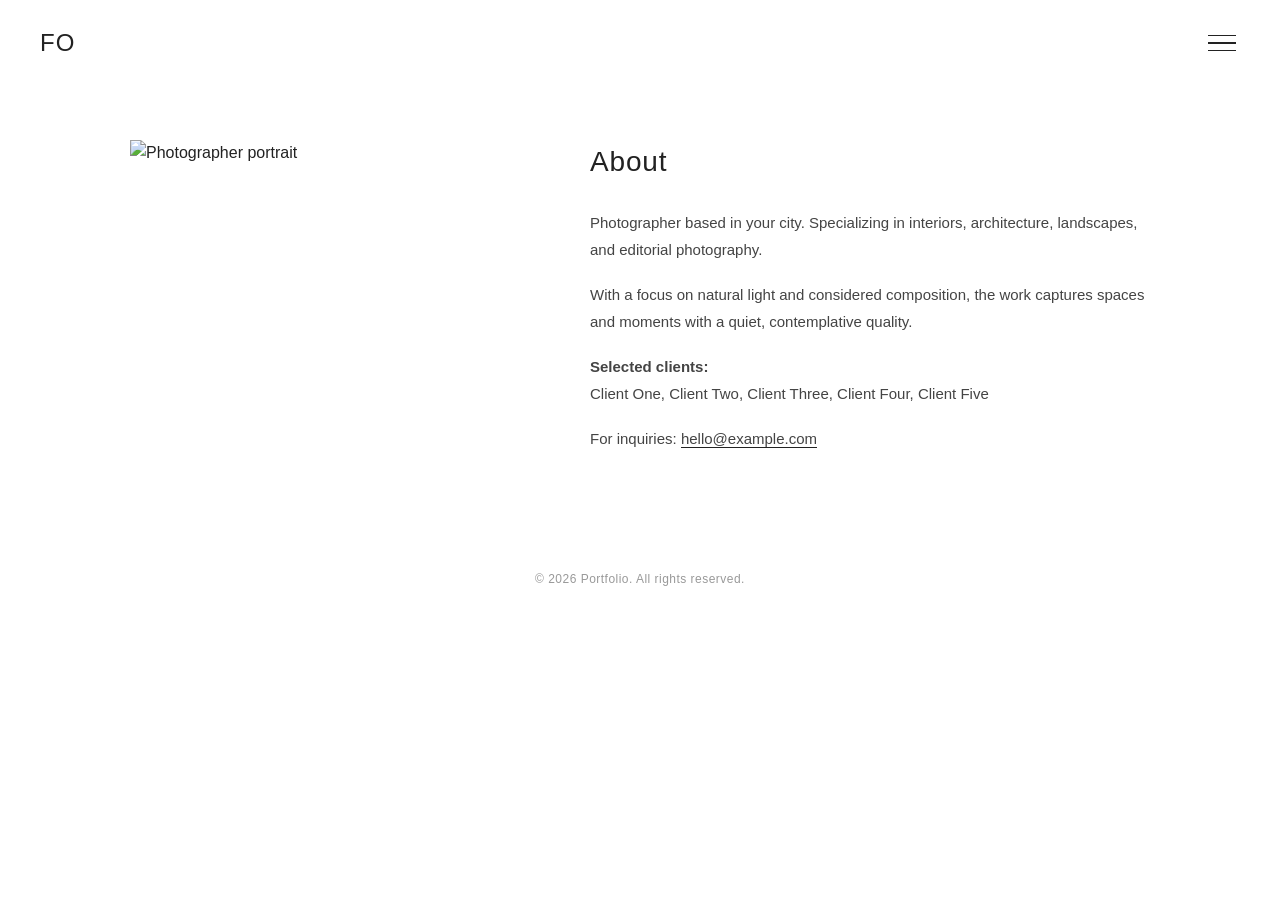
==== about.html @ d8cfe02d "Add minimal photography portfolio site inspired by felixodell.com Static site with clean white desig" ====
<!DOCTYPE html>
<html lang="en">
<head>
  <meta charset="UTF-8">
  <meta name="viewport" content="width=device-width, initial-scale=1.0">
  <title>About — Portfolio</title>
  <link rel="stylesheet" href="css/style.css">
</head>
<body>

  <header class="header">
    <a href="/" class="logo">FO</a>
    <button class="menu-toggle" aria-label="Open menu">
      <span></span>
      <span></span>
      <span></span>
    </button>
  </header>

  <nav class="nav-overlay">
    <button class="nav-close" aria-label="Close menu">&times;</button>
    <ul class="nav-links">
      <li><a href="/">Work</a></li>
      <li><a href="about.html">About</a></li>
      <li><a href="contact.html">Contact</a></li>
    </ul>
  </nav>

  <main class="about">
    <div class="about-content">
      <div class="about-image">
        <img src="https://picsum.photos/seed/aboutme/600/750" alt="Photographer portrait">
      </div>
      <div class="about-text">
        <h1>About</h1>
        <p>
          Photographer based in your city. Specializing in interiors, architecture,
          landscapes, and editorial photography.
        </p>
        <p>
          With a focus on natural light and considered composition, the work captures
          spaces and moments with a quiet, contemplative quality.
        </p>
        <p class="about-clients">
          <strong>Selected clients:</strong><br>
          Client One, Client Two, Client Three, Client Four, Client Five
        </p>
        <p class="about-contact">
          For inquiries: <a href="mailto:hello@example.com">hello@example.com</a>
        </p>
      </div>
    </div>
  </main>

  <footer class="footer">
    <p>&copy; 2026 Portfolio. All rights reserved.</p>
  </footer>

  <script src="js/main.js"></script>
</body>
</html>
---- css/style.css ----
/* ============================================
   Photography Portfolio — Minimal Style
   Inspired by felixodell.com
   ============================================ */

/* Reset & Base */
*, *::before, *::after {
  margin: 0;
  padding: 0;
  box-sizing: border-box;
}

html {
  font-size: 16px;
  -webkit-font-smoothing: antialiased;
  -moz-osx-font-smoothing: grayscale;
}

body {
  font-family: -apple-system, 'Helvetica Neue', Helvetica, Arial, sans-serif;
  color: #222;
  background: #fff;
  line-height: 1.6;
}

a {
  color: inherit;
  text-decoration: none;
}

img {
  display: block;
  width: 100%;
  height: auto;
}

/* ---- Header ---- */
.header {
  position: fixed;
  top: 0;
  left: 0;
  right: 0;
  display: flex;
  justify-content: space-between;
  align-items: center;
  padding: 24px 40px;
  z-index: 100;
  background: rgba(255, 255, 255, 0.95);
  backdrop-filter: blur(8px);
}

.logo {
  font-size: 24px;
  font-weight: 300;
  letter-spacing: 0.05em;
}

/* Hamburger */
.menu-toggle {
  background: none;
  border: none;
  cursor: pointer;
  display: flex;
  flex-direction: column;
  gap: 6px;
  padding: 4px;
}

.menu-toggle span {
  display: block;
  width: 28px;
  height: 1.5px;
  background: #222;
  transition: transform 0.3s, opacity 0.3s;
}

/* ---- Navigation Overlay ---- */
.nav-overlay {
  position: fixed;
  top: 0;
  left: 0;
  right: 0;
  bottom: 0;
  background: #fff;
  z-index: 200;
  display: flex;
  align-items: center;
  justify-content: center;
  opacity: 0;
  pointer-events: none;
  transition: opacity 0.3s ease;
}

.nav-overlay.is-open {
  opacity: 1;
  pointer-events: all;
}

.nav-close {
  position: absolute;
  top: 24px;
  right: 40px;
  background: none;
  border: none;
  font-size: 32px;
  cursor: pointer;
  color: #222;
  font-weight: 300;
  line-height: 1;
}

.nav-links {
  list-style: none;
  text-align: center;
}

.nav-links li {
  margin: 16px 0;
}

.nav-links a {
  font-size: 32px;
  font-weight: 300;
  letter-spacing: 0.04em;
  transition: opacity 0.2s;
}

.nav-links a:hover {
  opacity: 0.5;
}

/* ---- Gallery (Home) ---- */
.gallery {
  padding: 120px 40px 60px;
  max-width: 1400px;
  margin: 0 auto;
}

.gallery-row {
  display: flex;
  gap: 20px;
  margin-bottom: 20px;
}

.gallery-row--2 .gallery-item {
  flex: 1;
}

.gallery-row--2-narrow {
  justify-content: center;
  padding: 0 10%;
}

.gallery-row--2-narrow .gallery-item {
  flex: 1;
  max-width: 420px;
}

.gallery-row--1 {
  justify-content: center;
}

.gallery-row--1 .gallery-item {
  width: 100%;
  max-width: 1000px;
  margin: 0 auto;
}

.gallery-row--3 .gallery-item {
  flex: 1;
}

.gallery-item {
  overflow: hidden;
  display: block;
}

.gallery-item img {
  transition: transform 0.6s ease, opacity 0.6s ease;
}

.gallery-item:hover img {
  transform: scale(1.02);
  opacity: 0.9;
}

/* ---- Project Page ---- */
.project {
  padding: 140px 40px 60px;
  max-width: 1200px;
  margin: 0 auto;
}

.project-header {
  margin-bottom: 50px;
}

.project-title {
  font-size: 28px;
  font-weight: 400;
  letter-spacing: 0.03em;
  margin-bottom: 12px;
}

.project-description {
  font-size: 15px;
  color: #666;
  max-width: 600px;
  line-height: 1.7;
}

.project-images {
  display: flex;
  flex-direction: column;
  gap: 20px;
}

.project-img img {
  width: 100%;
}

.project-img--full {
  width: 100%;
}

.project-img--centered {
  max-width: 75%;
  margin: 0 auto;
}

.project-img-row {
  display: flex;
  gap: 20px;
}

.project-img-row .project-img {
  flex: 1;
}

.project-nav {
  display: flex;
  justify-content: space-between;
  margin-top: 60px;
  padding-top: 30px;
  border-top: 1px solid #eee;
}

.project-nav-link {
  font-size: 14px;
  letter-spacing: 0.05em;
  text-transform: uppercase;
  transition: opacity 0.2s;
}

.project-nav-link:hover {
  opacity: 0.5;
}

/* ---- About Page ---- */
.about {
  padding: 140px 40px 60px;
  max-width: 1100px;
  margin: 0 auto;
}

.about-content {
  display: flex;
  gap: 60px;
  align-items: flex-start;
}

.about-image {
  flex: 0 0 40%;
  max-width: 400px;
}

.about-text {
  flex: 1;
}

.about-text h1 {
  font-size: 28px;
  font-weight: 400;
  margin-bottom: 24px;
  letter-spacing: 0.03em;
}

.about-text p {
  font-size: 15px;
  color: #444;
  margin-bottom: 18px;
  line-height: 1.8;
}

.about-clients {
  margin-top: 12px;
}

.about-contact a {
  border-bottom: 1px solid #222;
}

/* ---- Contact Page ---- */
.contact {
  padding: 140px 40px 60px;
  max-width: 600px;
  margin: 0 auto;
  min-height: 60vh;
}

.contact-content h1 {
  font-size: 28px;
  font-weight: 400;
  margin-bottom: 24px;
  letter-spacing: 0.03em;
}

.contact-content p {
  font-size: 15px;
  color: #444;
  margin-bottom: 14px;
  line-height: 1.7;
}

.contact-content a {
  border-bottom: 1px solid #222;
}

.contact-social {
  margin-top: 30px;
}

.contact-social a {
  font-size: 14px;
  letter-spacing: 0.05em;
  text-transform: uppercase;
  border-bottom: none;
  transition: opacity 0.2s;
}

.contact-social a:hover {
  opacity: 0.5;
}

/* ---- Footer ---- */
.footer {
  padding: 40px;
  text-align: center;
  font-size: 12px;
  color: #999;
  letter-spacing: 0.04em;
}

/* ---- Responsive ---- */
@media (max-width: 768px) {
  .header {
    padding: 18px 20px;
  }

  .gallery {
    padding: 90px 16px 40px;
  }

  .gallery-row {
    flex-direction: column;
    gap: 12px;
    margin-bottom: 12px;
  }

  .gallery-row--2-narrow {
    padding: 0;
  }

  .gallery-row--2-narrow .gallery-item {
    max-width: 100%;
  }

  .project {
    padding: 100px 16px 40px;
  }

  .project-img-row {
    flex-direction: column;
  }

  .project-img--centered {
    max-width: 100%;
  }

  .about {
    padding: 100px 16px 40px;
  }

  .about-content {
    flex-direction: column;
    gap: 30px;
  }

  .about-image {
    flex: none;
    max-width: 100%;
  }

  .contact {
    padding: 100px 16px 40px;
  }

  .nav-links a {
    font-size: 24px;
  }

  .nav-close {
    right: 20px;
  }
}
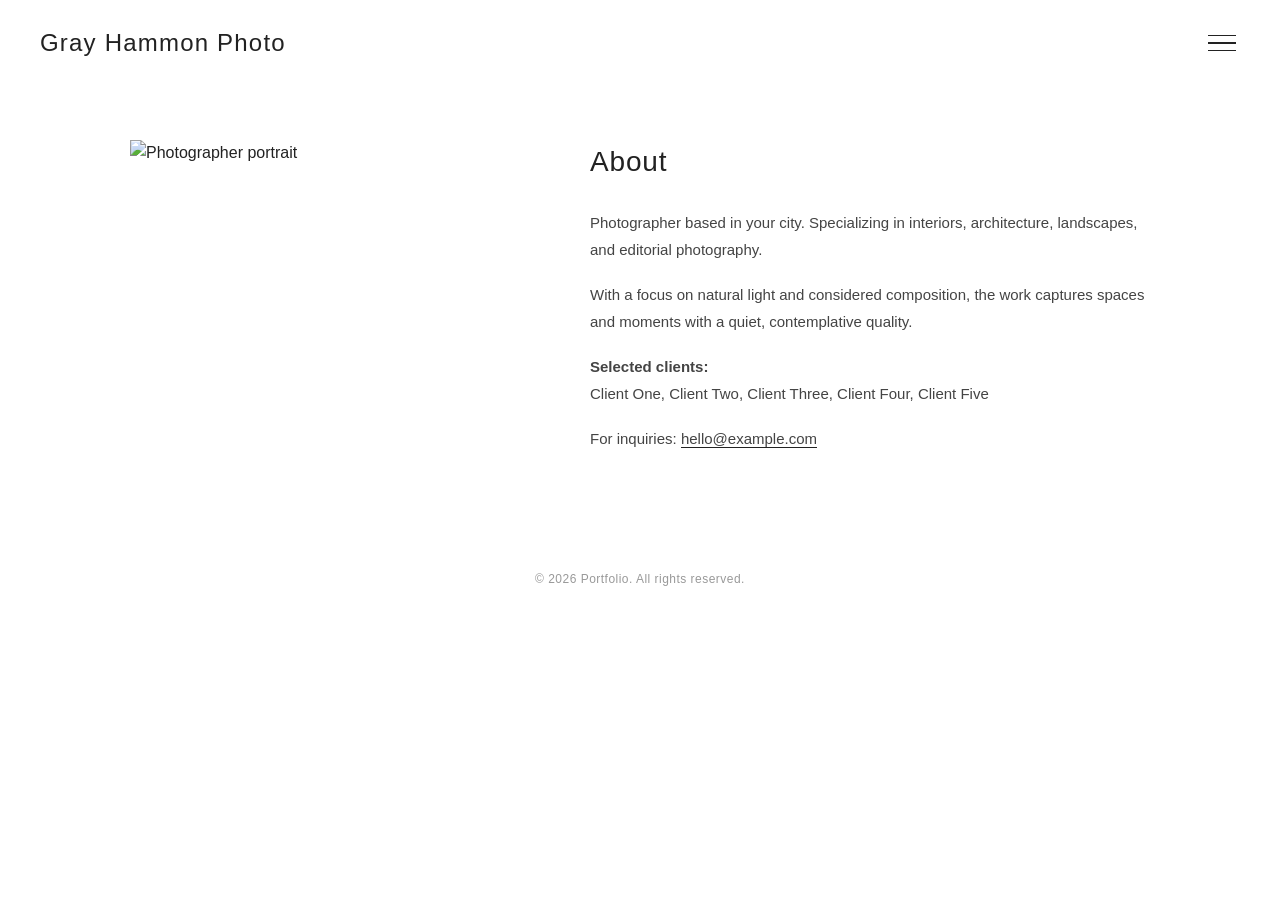
==== commit 778b4fe1: "Change logo text to Gray Hammon Photo https://claude.ai/code/session_01E6kNgRoEesu6Sun31ScFpN" ====
--- a/about.html
+++ b/about.html
@@ -9,7 +9,7 @@
 <body>
 
   <header class="header">
-    <a href="/" class="logo">FO</a>
+    <a href="/" class="logo">Gray Hammon Photo</a>
     <button class="menu-toggle" aria-label="Open menu">
       <span></span>
       <span></span>
@@ -29,7 +29,7 @@
   <main class="about">
     <div class="about-content">
       <div class="about-image">
-        <img src="https://picsum.photos/seed/aboutme/600/750" alt="Photographer portrait">
+        <img src="Photos/DSC00490.jpg" alt="Photographer portrait">
       </div>
       <div class="about-text">
         <h1>About</h1>
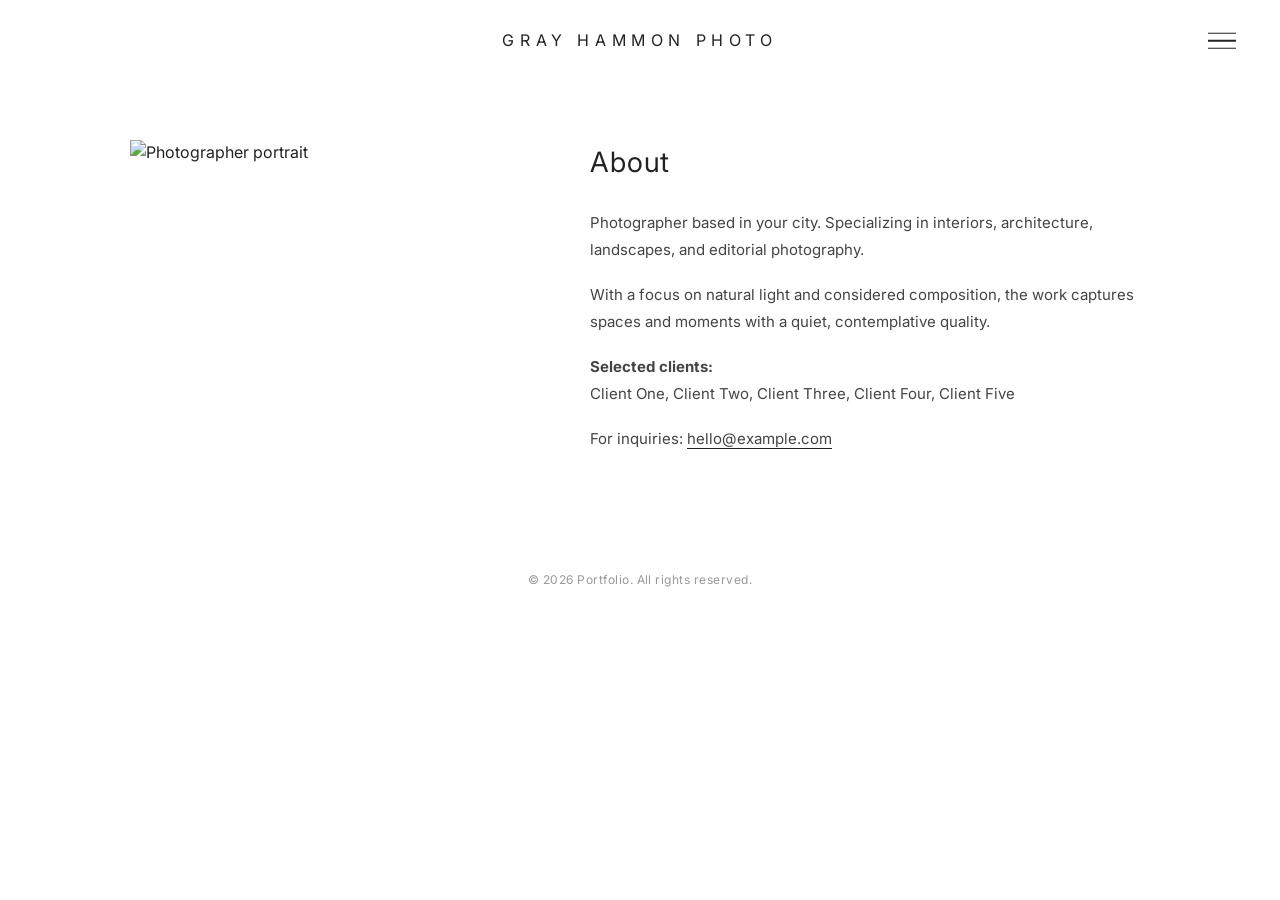
==== commit a124b996: "Center logo, use Inter font with wide tracking and uppercase https://claude.ai/code/session_01E6kNgR" ====
--- a/about.html
+++ b/about.html
@@ -4,6 +4,9 @@
   <meta charset="UTF-8">
   <meta name="viewport" content="width=device-width, initial-scale=1.0">
   <title>About — Portfolio</title>
+  <link rel="preconnect" href="https://fonts.googleapis.com">
+  <link rel="preconnect" href="https://fonts.gstatic.com" crossorigin>
+  <link href="https://fonts.googleapis.com/css2?family=Inter:wght@300;400;500&display=swap" rel="stylesheet">
   <link rel="stylesheet" href="css/style.css">
 </head>
 <body>
--- a/css/style.css
+++ b/css/style.css
@@ -17,7 +17,7 @@
 }
 
 body {
-  font-family: -apple-system, 'Helvetica Neue', Helvetica, Arial, sans-serif;
+  font-family: 'Inter', -apple-system, 'Helvetica Neue', Helvetica, Arial, sans-serif;
   color: #222;
   background: #fff;
   line-height: 1.6;
@@ -41,22 +41,27 @@
   left: 0;
   right: 0;
   display: flex;
-  justify-content: space-between;
+  justify-content: center;
   align-items: center;
-  padding: 24px 40px;
+  padding: 28px 40px;
   z-index: 100;
   background: rgba(255, 255, 255, 0.95);
   backdrop-filter: blur(8px);
 }
 
 .logo {
-  font-size: 24px;
-  font-weight: 300;
-  letter-spacing: 0.05em;
+  font-size: 16px;
+  font-weight: 400;
+  letter-spacing: 0.35em;
+  text-transform: uppercase;
 }
 
 /* Hamburger */
 .menu-toggle {
+  position: absolute;
+  right: 40px;
+  top: 50%;
+  transform: translateY(-50%);
   background: none;
   border: none;
   cursor: pointer;
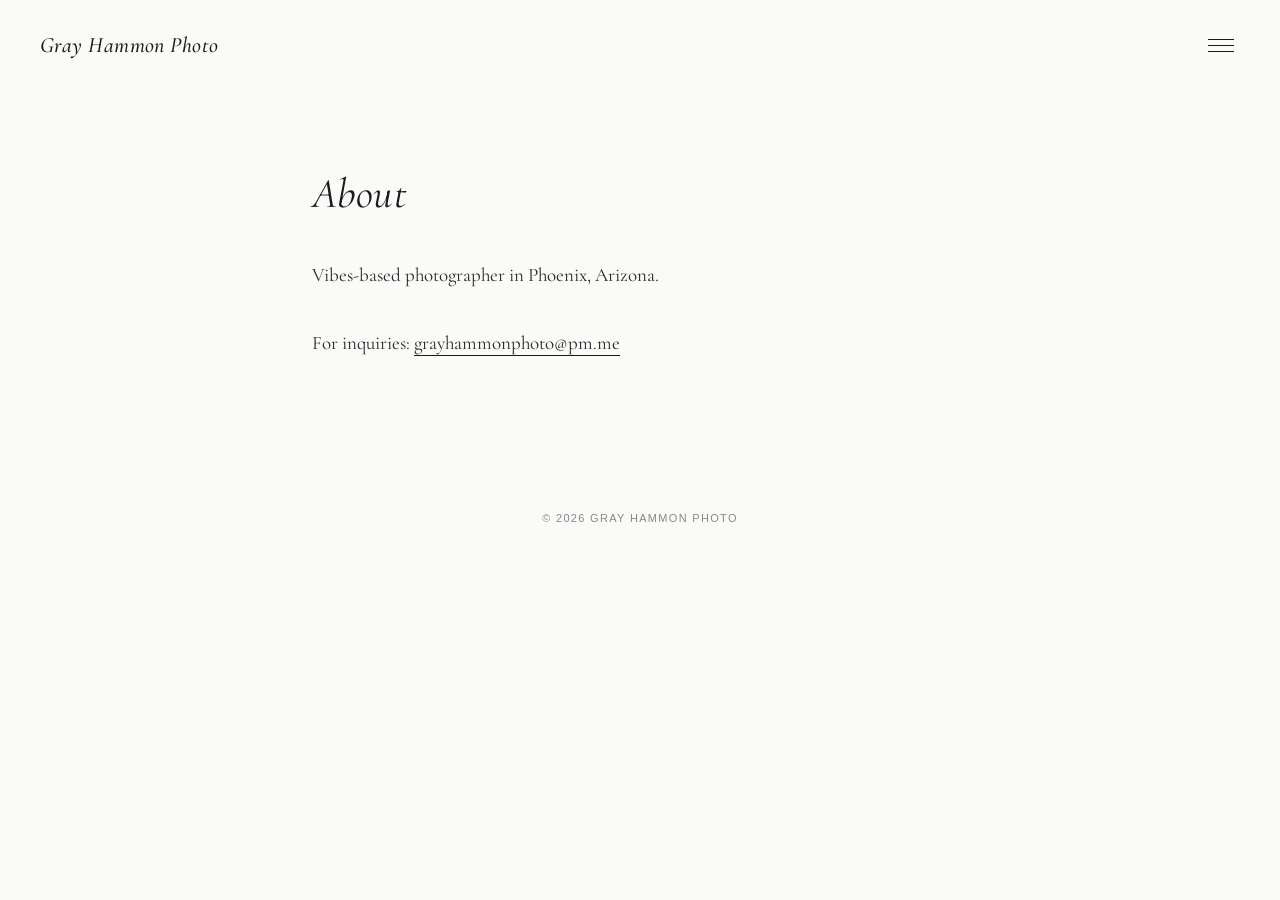
==== commit acb8e750: "Redesign portfolio with R2 hosting" ====
--- a/about.html
+++ b/about.html
@@ -3,10 +3,10 @@
 <head>
   <meta charset="UTF-8">
   <meta name="viewport" content="width=device-width, initial-scale=1.0">
-  <title>About — Portfolio</title>
+  <title>About — Gray Hammon Photo</title>
   <link rel="preconnect" href="https://fonts.googleapis.com">
   <link rel="preconnect" href="https://fonts.gstatic.com" crossorigin>
-  <link href="https://fonts.googleapis.com/css2?family=Inter:wght@300;400;500&display=swap" rel="stylesheet">
+  <link href="https://fonts.googleapis.com/css2?family=Cormorant+Garamond:ital,wght@0,400;0,500;1,400;1,500&display=swap" rel="stylesheet">
   <link rel="stylesheet" href="css/style.css">
 </head>
 <body>
@@ -31,32 +31,20 @@
 
   <main class="about">
     <div class="about-content">
-      <div class="about-image">
-        <img src="Photos/DSC00490.jpg" alt="Photographer portrait">
-      </div>
       <div class="about-text">
         <h1>About</h1>
         <p>
-          Photographer based in your city. Specializing in interiors, architecture,
-          landscapes, and editorial photography.
-        </p>
-        <p>
-          With a focus on natural light and considered composition, the work captures
-          spaces and moments with a quiet, contemplative quality.
-        </p>
-        <p class="about-clients">
-          <strong>Selected clients:</strong><br>
-          Client One, Client Two, Client Three, Client Four, Client Five
+          Vibes-based photographer in Phoenix, Arizona.
         </p>
         <p class="about-contact">
-          For inquiries: <a href="mailto:hello@example.com">hello@example.com</a>
+          For inquiries: <a href="mailto:grayhammonphoto@pm.me">grayhammonphoto@pm.me</a>
         </p>
       </div>
     </div>
   </main>
 
   <footer class="footer">
-    <p>&copy; 2026 Portfolio. All rights reserved.</p>
+    <p>&copy; 2026 Gray Hammon Photo</p>
   </footer>
 
   <script src="js/main.js"></script>
--- a/css/style.css
+++ b/css/style.css
@@ -1,6 +1,5 @@
 /* ============================================
-   Photography Portfolio — Minimal Style
-   Inspired by felixodell.com
+   Gray Hammon Photo — Minimal Portfolio
    ============================================ */
 
 /* Reset & Base */
@@ -17,9 +16,10 @@
 }
 
 body {
-  font-family: 'Inter', -apple-system, 'Helvetica Neue', Helvetica, Arial, sans-serif;
-  color: #222;
-  background: #fff;
+  font-family: 'Cormorant Garamond', Georgia, 'Times New Roman', serif;
+  font-weight: 400;
+  color: #1a1a1a;
+  background: #fafaf8;
   line-height: 1.6;
 }
 
@@ -41,41 +41,40 @@
   left: 0;
   right: 0;
   display: flex;
-  justify-content: center;
+  justify-content: space-between;
   align-items: center;
   padding: 28px 40px;
   z-index: 100;
-  background: rgba(255, 255, 255, 0.95);
-  backdrop-filter: blur(8px);
+  background: rgba(250, 250, 248, 0.92);
+  backdrop-filter: blur(10px);
+  -webkit-backdrop-filter: blur(10px);
 }
 
 .logo {
-  font-size: 16px;
-  font-weight: 400;
-  letter-spacing: 0.35em;
-  text-transform: uppercase;
+  font-family: 'Cormorant Garamond', Georgia, serif;
+  font-size: 22px;
+  font-weight: 500;
+  font-style: italic;
+  letter-spacing: 0.02em;
+  color: #1a1a1a;
 }
 
 /* Hamburger */
 .menu-toggle {
-  position: absolute;
-  right: 40px;
-  top: 50%;
-  transform: translateY(-50%);
   background: none;
   border: none;
   cursor: pointer;
   display: flex;
   flex-direction: column;
-  gap: 6px;
-  padding: 4px;
+  gap: 5px;
+  padding: 6px;
 }
 
 .menu-toggle span {
   display: block;
-  width: 28px;
-  height: 1.5px;
-  background: #222;
+  width: 26px;
+  height: 1px;
+  background: #1a1a1a;
   transition: transform 0.3s, opacity 0.3s;
 }
 
@@ -86,14 +85,14 @@
   left: 0;
   right: 0;
   bottom: 0;
-  background: #fff;
+  background: #fafaf8;
   z-index: 200;
   display: flex;
   align-items: center;
   justify-content: center;
   opacity: 0;
   pointer-events: none;
-  transition: opacity 0.3s ease;
+  transition: opacity 0.35s ease;
 }
 
 .nav-overlay.is-open {
@@ -107,11 +106,12 @@
   right: 40px;
   background: none;
   border: none;
-  font-size: 32px;
+  font-size: 36px;
   cursor: pointer;
-  color: #222;
+  color: #1a1a1a;
   font-weight: 300;
   line-height: 1;
+  font-family: inherit;
 }
 
 .nav-links {
@@ -120,226 +120,131 @@
 }
 
 .nav-links li {
-  margin: 16px 0;
+  margin: 20px 0;
 }
 
 .nav-links a {
-  font-size: 32px;
-  font-weight: 300;
-  letter-spacing: 0.04em;
+  font-family: 'Cormorant Garamond', Georgia, serif;
+  font-size: 38px;
+  font-weight: 400;
+  font-style: italic;
+  letter-spacing: 0.01em;
   transition: opacity 0.2s;
 }
 
 .nav-links a:hover {
-  opacity: 0.5;
-}
-
-/* ---- Gallery (Home) ---- */
+  opacity: 0.45;
+}
+
+/* ---- Gallery (Home) — single column ---- */
 .gallery {
-  padding: 120px 40px 60px;
-  max-width: 1400px;
+  padding: 130px 24px 80px;
+  max-width: 1100px;
   margin: 0 auto;
 }
 
-.gallery-row {
-  display: flex;
-  gap: 20px;
-  margin-bottom: 20px;
-}
-
-.gallery-row--2 .gallery-item {
-  flex: 1;
-}
-
-.gallery-row--2-narrow {
-  justify-content: center;
-  padding: 0 10%;
-}
-
-.gallery-row--2-narrow .gallery-item {
-  flex: 1;
-  max-width: 420px;
-}
-
-.gallery-row--1 {
-  justify-content: center;
-}
-
-.gallery-row--1 .gallery-item {
+.gallery-item {
+  margin-bottom: 80px;
+  display: block;
+  overflow: hidden;
+}
+
+.gallery-item:last-child {
+  margin-bottom: 0;
+}
+
+.gallery-item img {
   width: 100%;
-  max-width: 1000px;
-  margin: 0 auto;
-}
-
-.gallery-row--3 .gallery-item {
-  flex: 1;
-}
-
-.gallery-item {
-  overflow: hidden;
-  display: block;
-}
-
-.gallery-item img {
-  transition: transform 0.6s ease, opacity 0.6s ease;
-}
-
-.gallery-item:hover img {
-  transform: scale(1.02);
-  opacity: 0.9;
-}
-
-/* ---- Project Page ---- */
-.project {
-  padding: 140px 40px 60px;
-  max-width: 1200px;
-  margin: 0 auto;
-}
-
-.project-header {
-  margin-bottom: 50px;
-}
-
-.project-title {
-  font-size: 28px;
-  font-weight: 400;
-  letter-spacing: 0.03em;
-  margin-bottom: 12px;
-}
-
-.project-description {
-  font-size: 15px;
-  color: #666;
-  max-width: 600px;
-  line-height: 1.7;
-}
-
-.project-images {
-  display: flex;
-  flex-direction: column;
-  gap: 20px;
-}
-
-.project-img img {
-  width: 100%;
-}
-
-.project-img--full {
-  width: 100%;
-}
-
-.project-img--centered {
-  max-width: 75%;
-  margin: 0 auto;
-}
-
-.project-img-row {
-  display: flex;
-  gap: 20px;
-}
-
-.project-img-row .project-img {
-  flex: 1;
-}
-
-.project-nav {
-  display: flex;
-  justify-content: space-between;
-  margin-top: 60px;
-  padding-top: 30px;
-  border-top: 1px solid #eee;
-}
-
-.project-nav-link {
-  font-size: 14px;
-  letter-spacing: 0.05em;
-  text-transform: uppercase;
-  transition: opacity 0.2s;
-}
-
-.project-nav-link:hover {
-  opacity: 0.5;
+  height: auto;
 }
 
 /* ---- About Page ---- */
 .about {
-  padding: 140px 40px 60px;
-  max-width: 1100px;
+  padding: 160px 32px 80px;
+  max-width: 720px;
   margin: 0 auto;
 }
 
 .about-content {
-  display: flex;
-  gap: 60px;
-  align-items: flex-start;
-}
-
-.about-image {
-  flex: 0 0 40%;
-  max-width: 400px;
-}
-
-.about-text {
-  flex: 1;
+  text-align: left;
 }
 
 .about-text h1 {
-  font-size: 28px;
+  font-family: 'Cormorant Garamond', Georgia, serif;
+  font-size: 42px;
   font-weight: 400;
-  margin-bottom: 24px;
-  letter-spacing: 0.03em;
+  font-style: italic;
+  margin-bottom: 32px;
+  letter-spacing: 0.01em;
 }
 
 .about-text p {
-  font-size: 15px;
-  color: #444;
-  margin-bottom: 18px;
-  line-height: 1.8;
-}
-
-.about-clients {
-  margin-top: 12px;
+  font-size: 19px;
+  color: #2a2a2a;
+  margin-bottom: 22px;
+  line-height: 1.7;
+}
+
+.about-contact {
+  margin-top: 36px;
+  font-size: 17px;
 }
 
 .about-contact a {
-  border-bottom: 1px solid #222;
+  border-bottom: 1px solid #1a1a1a;
+  padding-bottom: 1px;
+  transition: opacity 0.2s;
+}
+
+.about-contact a:hover {
+  opacity: 0.5;
 }
 
 /* ---- Contact Page ---- */
 .contact {
-  padding: 140px 40px 60px;
+  padding: 160px 32px 80px;
   max-width: 600px;
   margin: 0 auto;
   min-height: 60vh;
 }
 
 .contact-content h1 {
-  font-size: 28px;
+  font-family: 'Cormorant Garamond', Georgia, serif;
+  font-size: 42px;
   font-weight: 400;
-  margin-bottom: 24px;
-  letter-spacing: 0.03em;
+  font-style: italic;
+  margin-bottom: 32px;
+  letter-spacing: 0.01em;
 }
 
 .contact-content p {
-  font-size: 15px;
-  color: #444;
-  margin-bottom: 14px;
+  font-size: 19px;
+  color: #2a2a2a;
+  margin-bottom: 16px;
   line-height: 1.7;
 }
 
 .contact-content a {
-  border-bottom: 1px solid #222;
+  border-bottom: 1px solid #1a1a1a;
+  padding-bottom: 1px;
+  transition: opacity 0.2s;
+}
+
+.contact-content a:hover {
+  opacity: 0.5;
 }
 
 .contact-social {
-  margin-top: 30px;
+  margin-top: 40px;
 }
 
 .contact-social a {
   font-size: 14px;
-  letter-spacing: 0.05em;
+  letter-spacing: 0.08em;
   text-transform: uppercase;
   border-bottom: none;
+  font-style: normal;
+  font-family: -apple-system, sans-serif;
   transition: opacity 0.2s;
 }
 
@@ -349,69 +254,60 @@
 
 /* ---- Footer ---- */
 .footer {
-  padding: 40px;
+  padding: 48px 24px;
   text-align: center;
-  font-size: 12px;
-  color: #999;
-  letter-spacing: 0.04em;
+  font-size: 11px;
+  color: #888;
+  letter-spacing: 0.12em;
+  text-transform: uppercase;
+  font-family: -apple-system, sans-serif;
+  font-style: normal;
 }
 
 /* ---- Responsive ---- */
 @media (max-width: 768px) {
   .header {
-    padding: 18px 20px;
+    padding: 20px 20px;
+  }
+
+  .logo {
+    font-size: 18px;
   }
 
   .gallery {
-    padding: 90px 16px 40px;
-  }
-
-  .gallery-row {
-    flex-direction: column;
-    gap: 12px;
-    margin-bottom: 12px;
-  }
-
-  .gallery-row--2-narrow {
-    padding: 0;
-  }
-
-  .gallery-row--2-narrow .gallery-item {
-    max-width: 100%;
-  }
-
-  .project {
-    padding: 100px 16px 40px;
-  }
-
-  .project-img-row {
-    flex-direction: column;
-  }
-
-  .project-img--centered {
-    max-width: 100%;
+    padding: 90px 16px 50px;
+  }
+
+  .gallery-item {
+    margin-bottom: 40px;
   }
 
   .about {
-    padding: 100px 16px 40px;
-  }
-
-  .about-content {
-    flex-direction: column;
-    gap: 30px;
-  }
-
-  .about-image {
-    flex: none;
-    max-width: 100%;
+    padding: 110px 20px 50px;
+  }
+
+  .about-text h1 {
+    font-size: 32px;
+  }
+
+  .about-text p {
+    font-size: 17px;
   }
 
   .contact {
-    padding: 100px 16px 40px;
+    padding: 110px 20px 50px;
+  }
+
+  .contact-content h1 {
+    font-size: 32px;
+  }
+
+  .contact-content p {
+    font-size: 17px;
   }
 
   .nav-links a {
-    font-size: 24px;
+    font-size: 28px;
   }
 
   .nav-close {
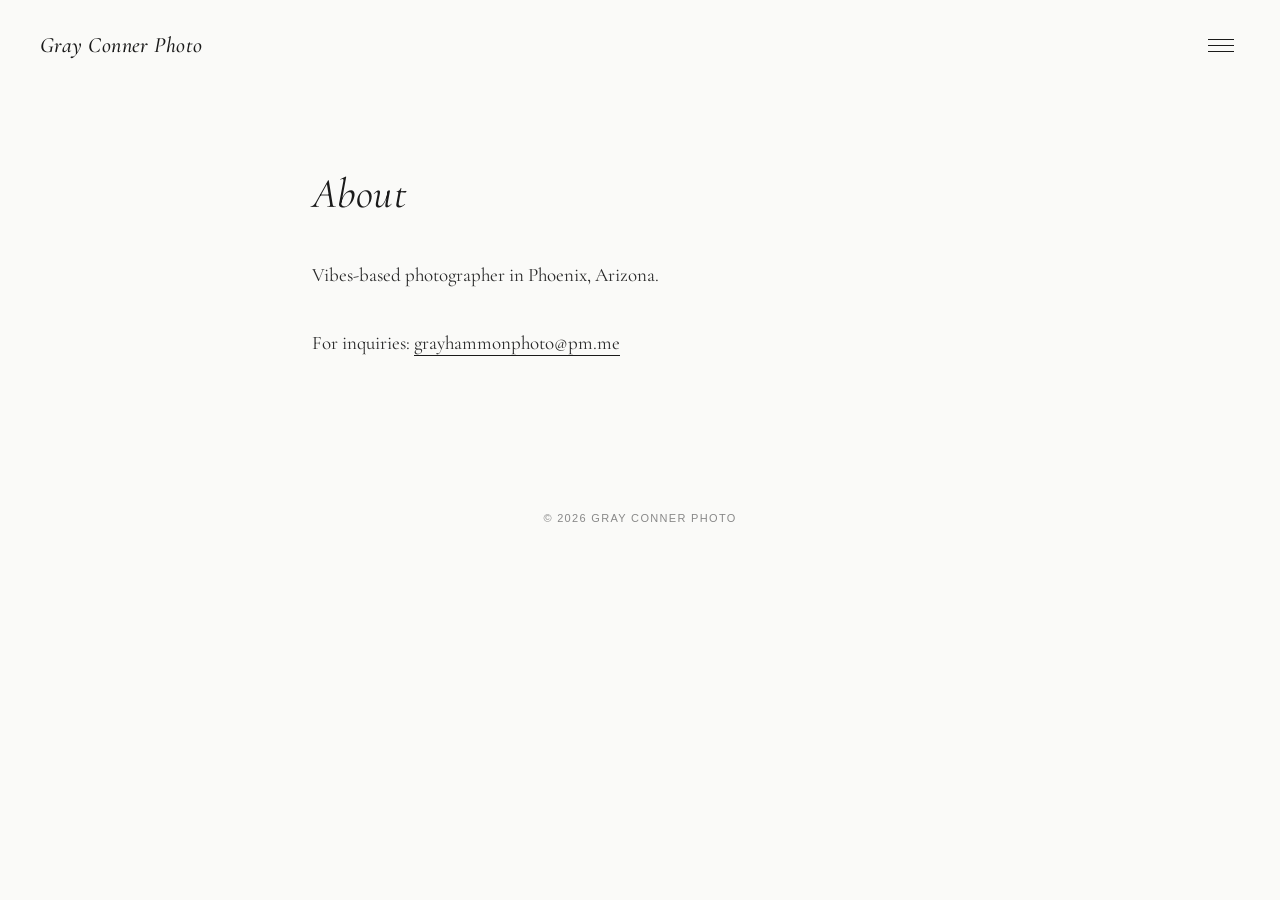
==== commit 7a504be6: "reband to gray conner photo, randomize photo layout" ====
--- a/about.html
+++ b/about.html
@@ -3,7 +3,7 @@
 <head>
   <meta charset="UTF-8">
   <meta name="viewport" content="width=device-width, initial-scale=1.0">
-  <title>About — Gray Hammon Photo</title>
+  <title>About — Gray Conner Photo</title>
   <link rel="preconnect" href="https://fonts.googleapis.com">
   <link rel="preconnect" href="https://fonts.gstatic.com" crossorigin>
   <link href="https://fonts.googleapis.com/css2?family=Cormorant+Garamond:ital,wght@0,400;0,500;1,400;1,500&display=swap" rel="stylesheet">
@@ -12,7 +12,7 @@
 <body>
 
   <header class="header">
-    <a href="/" class="logo">Gray Hammon Photo</a>
+    <a href="/" class="logo">Gray Conner Photo</a>
     <button class="menu-toggle" aria-label="Open menu">
       <span></span>
       <span></span>
@@ -44,7 +44,7 @@
   </main>
 
   <footer class="footer">
-    <p>&copy; 2026 Gray Hammon Photo</p>
+    <p>&copy; 2026 Gray Conner Photo</p>
   </footer>
 
   <script src="js/main.js"></script>
--- a/css/style.css
+++ b/css/style.css
@@ -1,5 +1,5 @@
 /* ============================================
-   Gray Hammon Photo — Minimal Portfolio
+   Gray Conner Photo — Minimal Portfolio
    ============================================ */
 
 /* Reset & Base */
@@ -158,6 +158,75 @@
   height: auto;
 }
 
+/* ---- Gallery Tabs (People / Places / Things) ----
+   Hidden by default so that with JavaScript disabled every photo shows
+   as one continuous gallery. The inline script in <head> adds `js` to
+   <html>, which reveals the tab bar and enables filtering below. */
+.gallery-tabs {
+  display: none;
+  justify-content: center;
+  gap: 36px;
+  margin-bottom: 64px;
+}
+
+html.js .gallery-tabs {
+  display: flex;
+}
+
+.gallery-tab {
+  background: none;
+  border: none;
+  cursor: pointer;
+  padding: 0 0 6px;
+  font-family: -apple-system, sans-serif;
+  font-size: 13px;
+  font-style: normal;
+  letter-spacing: 0.14em;
+  text-transform: uppercase;
+  color: #999;
+  border-bottom: 1px solid transparent;
+  transition: color 0.2s, border-color 0.2s;
+}
+
+.gallery-tab:hover {
+  color: #1a1a1a;
+}
+
+.gallery-tab.is-active {
+  color: #1a1a1a;
+  border-bottom-color: #1a1a1a;
+}
+
+.gallery-tab:focus-visible {
+  outline: 1px solid #1a1a1a;
+  outline-offset: 4px;
+}
+
+/* Filtering: once JS is active, show only items in the chosen category. */
+html.js .gallery-item {
+  display: none;
+}
+
+html.js .gallery-item.is-visible {
+  display: block;
+}
+
+/* Shown by JS only when the active tab has no photos. */
+.gallery-empty {
+  display: none;
+  text-align: center;
+  font-family: -apple-system, sans-serif;
+  font-size: 13px;
+  letter-spacing: 0.08em;
+  text-transform: uppercase;
+  color: #999;
+  padding: 40px 0;
+}
+
+.gallery-empty.is-shown {
+  display: block;
+}
+
 /* ---- About Page ---- */
 .about {
   padding: 160px 32px 80px;
@@ -278,6 +347,16 @@
     padding: 90px 16px 50px;
   }
 
+  .gallery-tabs {
+    gap: 24px;
+    margin-bottom: 44px;
+  }
+
+  .gallery-tab {
+    font-size: 12px;
+    letter-spacing: 0.12em;
+  }
+
   .gallery-item {
     margin-bottom: 40px;
   }
